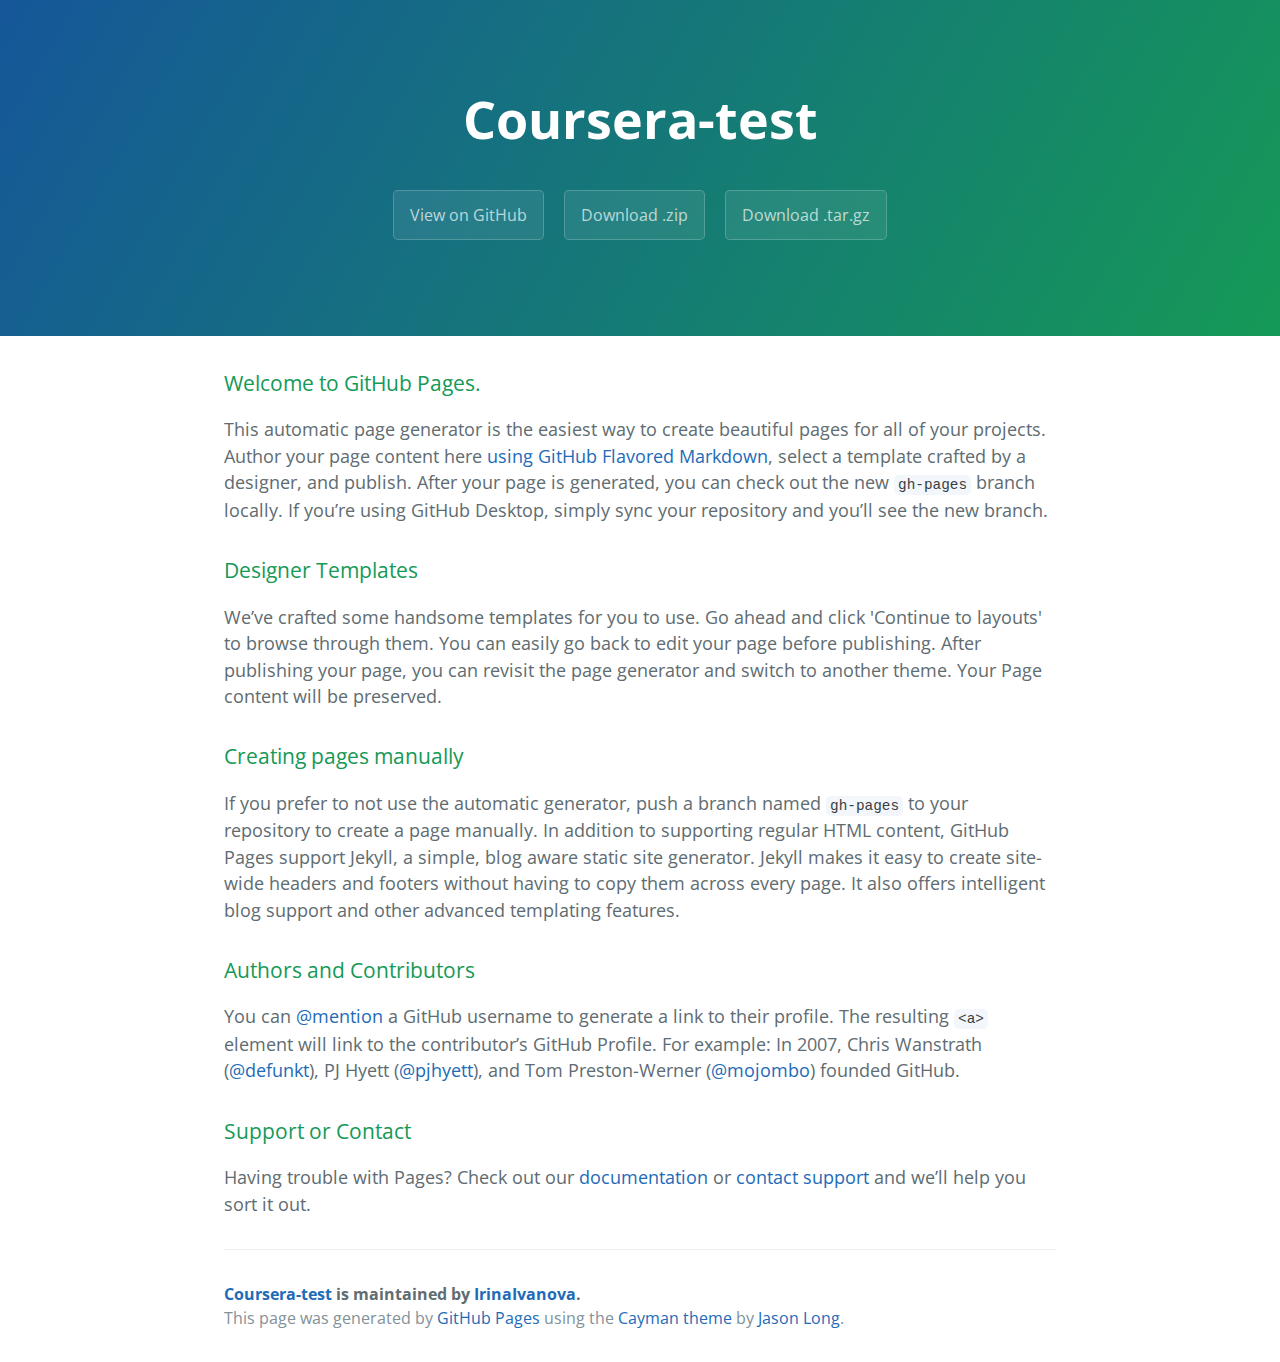
==== index.html @ 2acd21a3 "Create gh-pages branch via GitHub" ====
<!DOCTYPE html>
<html lang="en-us">
  <head>
    <meta charset="UTF-8">
    <title>Coursera-test by IrinaIvanova</title>
    <meta name="viewport" content="width=device-width, initial-scale=1">
    <link rel="stylesheet" type="text/css" href="stylesheets/normalize.css" media="screen">
    <link href='https://fonts.googleapis.com/css?family=Open+Sans:400,700' rel='stylesheet' type='text/css'>
    <link rel="stylesheet" type="text/css" href="stylesheets/stylesheet.css" media="screen">
    <link rel="stylesheet" type="text/css" href="stylesheets/github-light.css" media="screen">
  </head>
  <body>
    <section class="page-header">
      <h1 class="project-name">Coursera-test</h1>
      <h2 class="project-tagline"></h2>
      <a href="https://github.com/IrinaIvanova/coursera-test" class="btn">View on GitHub</a>
      <a href="https://github.com/IrinaIvanova/coursera-test/zipball/master" class="btn">Download .zip</a>
      <a href="https://github.com/IrinaIvanova/coursera-test/tarball/master" class="btn">Download .tar.gz</a>
    </section>

    <section class="main-content">
      <h3>
<a id="welcome-to-github-pages" class="anchor" href="#welcome-to-github-pages" aria-hidden="true"><span aria-hidden="true" class="octicon octicon-link"></span></a>Welcome to GitHub Pages.</h3>

<p>This automatic page generator is the easiest way to create beautiful pages for all of your projects. Author your page content here <a href="https://guides.github.com/features/mastering-markdown/">using GitHub Flavored Markdown</a>, select a template crafted by a designer, and publish. After your page is generated, you can check out the new <code>gh-pages</code> branch locally. If you’re using GitHub Desktop, simply sync your repository and you’ll see the new branch.</p>

<h3>
<a id="designer-templates" class="anchor" href="#designer-templates" aria-hidden="true"><span aria-hidden="true" class="octicon octicon-link"></span></a>Designer Templates</h3>

<p>We’ve crafted some handsome templates for you to use. Go ahead and click 'Continue to layouts' to browse through them. You can easily go back to edit your page before publishing. After publishing your page, you can revisit the page generator and switch to another theme. Your Page content will be preserved.</p>

<h3>
<a id="creating-pages-manually" class="anchor" href="#creating-pages-manually" aria-hidden="true"><span aria-hidden="true" class="octicon octicon-link"></span></a>Creating pages manually</h3>

<p>If you prefer to not use the automatic generator, push a branch named <code>gh-pages</code> to your repository to create a page manually. In addition to supporting regular HTML content, GitHub Pages support Jekyll, a simple, blog aware static site generator. Jekyll makes it easy to create site-wide headers and footers without having to copy them across every page. It also offers intelligent blog support and other advanced templating features.</p>

<h3>
<a id="authors-and-contributors" class="anchor" href="#authors-and-contributors" aria-hidden="true"><span aria-hidden="true" class="octicon octicon-link"></span></a>Authors and Contributors</h3>

<p>You can <a href="https://help.github.com/articles/basic-writing-and-formatting-syntax/#mentioning-users-and-teams" class="user-mention">@mention</a> a GitHub username to generate a link to their profile. The resulting <code>&lt;a&gt;</code> element will link to the contributor’s GitHub Profile. For example: In 2007, Chris Wanstrath (<a href="https://github.com/defunkt" class="user-mention">@defunkt</a>), PJ Hyett (<a href="https://github.com/pjhyett" class="user-mention">@pjhyett</a>), and Tom Preston-Werner (<a href="https://github.com/mojombo" class="user-mention">@mojombo</a>) founded GitHub.</p>

<h3>
<a id="support-or-contact" class="anchor" href="#support-or-contact" aria-hidden="true"><span aria-hidden="true" class="octicon octicon-link"></span></a>Support or Contact</h3>

<p>Having trouble with Pages? Check out our <a href="https://help.github.com/pages">documentation</a> or <a href="https://github.com/contact">contact support</a> and we’ll help you sort it out.</p>

      <footer class="site-footer">
        <span class="site-footer-owner"><a href="https://github.com/IrinaIvanova/coursera-test">Coursera-test</a> is maintained by <a href="https://github.com/IrinaIvanova">IrinaIvanova</a>.</span>

        <span class="site-footer-credits">This page was generated by <a href="https://pages.github.com">GitHub Pages</a> using the <a href="https://github.com/jasonlong/cayman-theme">Cayman theme</a> by <a href="https://twitter.com/jasonlong">Jason Long</a>.</span>
      </footer>

    </section>

  
  </body>
</html>
---- stylesheets/stylesheet.css ----
* {
  box-sizing: border-box; }

body {
  padding: 0;
  margin: 0;
  font-family: "Open Sans", "Helvetica Neue", Helvetica, Arial, sans-serif;
  font-size: 16px;
  line-height: 1.5;
  color: #606c71; }

a {
  color: #1e6bb8;
  text-decoration: none; }
  a:hover {
    text-decoration: underline; }

.btn {
  display: inline-block;
  margin-bottom: 1rem;
  color: rgba(255, 255, 255, 0.7);
  background-color: rgba(255, 255, 255, 0.08);
  border-color: rgba(255, 255, 255, 0.2);
  border-style: solid;
  border-width: 1px;
  border-radius: 0.3rem;
  transition: color 0.2s, background-color 0.2s, border-color 0.2s; }
  .btn + .btn {
    margin-left: 1rem; }

.btn:hover {
  color: rgba(255, 255, 255, 0.8);
  text-decoration: none;
  background-color: rgba(255, 255, 255, 0.2);
  border-color: rgba(255, 255, 255, 0.3); }

@media screen and (min-width: 64em) {
  .btn {
    padding: 0.75rem 1rem; } }

@media screen and (min-width: 42em) and (max-width: 64em) {
  .btn {
    padding: 0.6rem 0.9rem;
    font-size: 0.9rem; } }

@media screen and (max-width: 42em) {
  .btn {
    display: block;
    width: 100%;
    padding: 0.75rem;
    font-size: 0.9rem; }
    .btn + .btn {
      margin-top: 1rem;
      margin-left: 0; } }

.page-header {
  color: #fff;
  text-align: center;
  background-color: #159957;
  background-image: linear-gradient(120deg, #155799, #159957); }

@media screen and (min-width: 64em) {
  .page-header {
    padding: 5rem 6rem; } }

@media screen and (min-width: 42em) and (max-width: 64em) {
  .page-header {
    padding: 3rem 4rem; } }

@media screen and (max-width: 42em) {
  .page-header {
    padding: 2rem 1rem; } }

.project-name {
  margin-top: 0;
  margin-bottom: 0.1rem; }

@media screen and (min-width: 64em) {
  .project-name {
    font-size: 3.25rem; } }

@media screen and (min-width: 42em) and (max-width: 64em) {
  .project-name {
    font-size: 2.25rem; } }

@media screen and (max-width: 42em) {
  .project-name {
    font-size: 1.75rem; } }

.project-tagline {
  margin-bottom: 2rem;
  font-weight: normal;
  opacity: 0.7; }

@media screen and (min-width: 64em) {
  .project-tagline {
    font-size: 1.25rem; } }

@media screen and (min-width: 42em) and (max-width: 64em) {
  .project-tagline {
    font-size: 1.15rem; } }

@media screen and (max-width: 42em) {
  .project-tagline {
    font-size: 1rem; } }

.main-content :first-child {
  margin-top: 0; }
.main-content img {
  max-width: 100%; }
.main-content h1, .main-content h2, .main-content h3, .main-content h4, .main-content h5, .main-content h6 {
  margin-top: 2rem;
  margin-bottom: 1rem;
  font-weight: normal;
  color: #159957; }
.main-content p {
  margin-bottom: 1em; }
.main-content code {
  padding: 2px 4px;
  font-family: Consolas, "Liberation Mono", Menlo, Courier, monospace;
  font-size: 0.9rem;
  color: #383e41;
  background-color: #f3f6fa;
  border-radius: 0.3rem; }
.main-content pre {
  padding: 0.8rem;
  margin-top: 0;
  margin-bottom: 1rem;
  font: 1rem Consolas, "Liberation Mono", Menlo, Courier, monospace;
  color: #567482;
  word-wrap: normal;
  background-color: #f3f6fa;
  border: solid 1px #dce6f0;
  border-radius: 0.3rem; }
  .main-content pre > code {
    padding: 0;
    margin: 0;
    font-size: 0.9rem;
    color: #567482;
    word-break: normal;
    white-space: pre;
    background: transparent;
    border: 0; }
.main-content .highlight {
  margin-bottom: 1rem; }
  .main-content .highlight pre {
    margin-bottom: 0;
    word-break: normal; }
.main-content .highlight pre, .main-content pre {
  padding: 0.8rem;
  overflow: auto;
  font-size: 0.9rem;
  line-height: 1.45;
  border-radius: 0.3rem; }
.main-content pre code, .main-content pre tt {
  display: inline;
  max-width: initial;
  padding: 0;
  margin: 0;
  overflow: initial;
  line-height: inherit;
  word-wrap: normal;
  background-color: transparent;
  border: 0; }
  .main-content pre code:before, .main-content pre code:after, .main-content pre tt:before, .main-content pre tt:after {
    content: normal; }
.main-content ul, .main-content ol {
  margin-top: 0; }
.main-content blockquote {
  padding: 0 1rem;
  margin-left: 0;
  color: #819198;
  border-left: 0.3rem solid #dce6f0; }
  .main-content blockquote > :first-child {
    margin-top: 0; }
  .main-content blockquote > :last-child {
    margin-bottom: 0; }
.main-content table {
  display: block;
  width: 100%;
  overflow: auto;
  word-break: normal;
  word-break: keep-all; }
  .main-content table th {
    font-weight: bold; }
  .main-content table th, .main-content table td {
    padding: 0.5rem 1rem;
    border: 1px solid #e9ebec; }
.main-content dl {
  padding: 0; }
  .main-content dl dt {
    padding: 0;
    margin-top: 1rem;
    font-size: 1rem;
    font-weight: bold; }
  .main-content dl dd {
    padding: 0;
    margin-bottom: 1rem; }
.main-content hr {
  height: 2px;
  padding: 0;
  margin: 1rem 0;
  background-color: #eff0f1;
  border: 0; }

@media screen and (min-width: 64em) {
  .main-content {
    max-width: 64rem;
    padding: 2rem 6rem;
    margin: 0 auto;
    font-size: 1.1rem; } }

@media screen and (min-width: 42em) and (max-width: 64em) {
  .main-content {
    padding: 2rem 4rem;
    font-size: 1.1rem; } }

@media screen and (max-width: 42em) {
  .main-content {
    padding: 2rem 1rem;
    font-size: 1rem; } }

.site-footer {
  padding-top: 2rem;
  margin-top: 2rem;
  border-top: solid 1px #eff0f1; }

.site-footer-owner {
  display: block;
  font-weight: bold; }

.site-footer-credits {
  color: #819198; }

@media screen and (min-width: 64em) {
  .site-footer {
    font-size: 1rem; } }

@media screen and (min-width: 42em) and (max-width: 64em) {
  .site-footer {
    font-size: 1rem; } }

@media screen and (max-width: 42em) {
  .site-footer {
    font-size: 0.9rem; } }
---- stylesheets/github-light.css ----
/*
   Copyright 2014 GitHub Inc.

   Licensed under the Apache License, Version 2.0 (the "License");
   you may not use this file except in compliance with the License.
   You may obtain a copy of the License at

       http://www.apache.org/licenses/LICENSE-2.0

   Unless required by applicable law or agreed to in writing, software
   distributed under the License is distributed on an "AS IS" BASIS,
   WITHOUT WARRANTIES OR CONDITIONS OF ANY KIND, either express or implied.
   See the License for the specific language governing permissions and
   limitations under the License.

*/

.pl-c /* comment */ {
  color: #969896;
}

.pl-c1      /* constant, markup.raw, meta.diff.header, meta.module-reference, meta.property-name, support, support.constant, support.variable, variable.other.constant */,
.pl-s .pl-v /* string variable */ {
  color: #0086b3;
}

.pl-e  /* entity */,
.pl-en /* entity.name */ {
  color: #795da3;
}

.pl-s .pl-s1 /* string source */,
.pl-smi      /* storage.modifier.import, storage.modifier.package, storage.type.java, variable.other, variable.parameter.function */ {
  color: #333;
}

.pl-ent /* entity.name.tag */ {
  color: #63a35c;
}

.pl-k /* keyword, storage, storage.type */ {
  color: #a71d5d;
}

.pl-pds              /* punctuation.definition.string, string.regexp.character-class */,
.pl-s                /* string */,
.pl-s .pl-pse .pl-s1 /* string punctuation.section.embedded source */,
.pl-sr               /* string.regexp */,
.pl-sr .pl-cce       /* string.regexp constant.character.escape */,
.pl-sr .pl-sra       /* string.regexp string.regexp.arbitrary-repitition */,
.pl-sr .pl-sre       /* string.regexp source.ruby.embedded */ {
  color: #183691;
}

.pl-v /* variable */ {
  color: #ed6a43;
}

.pl-id /* invalid.deprecated */ {
  color: #b52a1d;
}

.pl-ii /* invalid.illegal */ {
  background-color: #b52a1d;
  color: #f8f8f8;
}

.pl-sr .pl-cce /* string.regexp constant.character.escape */ {
  color: #63a35c;
  font-weight: bold;
}

.pl-ml /* markup.list */ {
  color: #693a17;
}

.pl-mh        /* markup.heading */,
.pl-mh .pl-en /* markup.heading entity.name */,
.pl-ms        /* meta.separator */ {
  color: #1d3e81;
  font-weight: bold;
}

.pl-mq /* markup.quote */ {
  color: #008080;
}

.pl-mi /* markup.italic */ {
  color: #333;
  font-style: italic;
}

.pl-mb /* markup.bold */ {
  color: #333;
  font-weight: bold;
}

.pl-md /* markup.deleted, meta.diff.header.from-file */ {
  background-color: #ffecec;
  color: #bd2c00;
}

.pl-mi1 /* markup.inserted, meta.diff.header.to-file */ {
  background-color: #eaffea;
  color: #55a532;
}

.pl-mdr /* meta.diff.range */ {
  color: #795da3;
  font-weight: bold;
}

.pl-mo /* meta.output */ {
  color: #1d3e81;
}
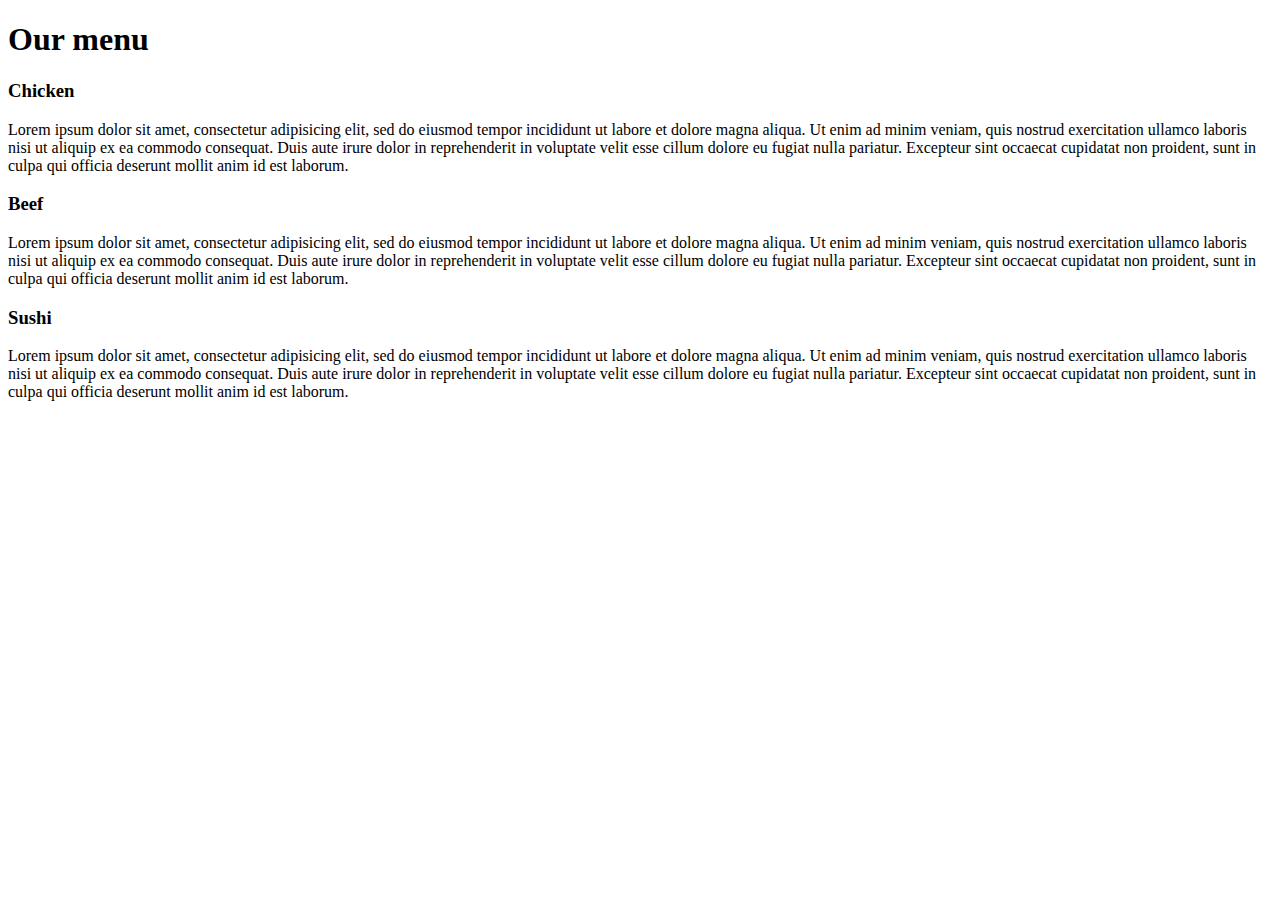
==== commit a3c467cb: "Added files via upload" ====
--- a/index.html
+++ b/index.html
@@ -1,57 +1,35 @@
+
 <!DOCTYPE html>
-<html lang="en-us">
-  <head>
-    <meta charset="UTF-8">
-    <title>Coursera-test by IrinaIvanova</title>
-    <meta name="viewport" content="width=device-width, initial-scale=1">
-    <link rel="stylesheet" type="text/css" href="stylesheets/normalize.css" media="screen">
-    <link href='https://fonts.googleapis.com/css?family=Open+Sans:400,700' rel='stylesheet' type='text/css'>
-    <link rel="stylesheet" type="text/css" href="stylesheets/stylesheet.css" media="screen">
-    <link rel="stylesheet" type="text/css" href="stylesheets/github-light.css" media="screen">
-  </head>
-  <body>
-    <section class="page-header">
-      <h1 class="project-name">Coursera-test</h1>
-      <h2 class="project-tagline"></h2>
-      <a href="https://github.com/IrinaIvanova/coursera-test" class="btn">View on GitHub</a>
-      <a href="https://github.com/IrinaIvanova/coursera-test/zipball/master" class="btn">Download .zip</a>
-      <a href="https://github.com/IrinaIvanova/coursera-test/tarball/master" class="btn">Download .tar.gz</a>
-    </section>
+<html>
+    <head>
+        <meta charset="utf-8">
+        <meta name="viewport" content="width=device-width, initial-scale=1">
+        <title>Project: Restaurant webpage</title>
+ 		<link rel="stylesheet" type="text/css" href="stylesheet/rest.css">
+ 
+    </head>
+    <body>
+  	<h1> Our menu </h1>
+		<div class="row">
+			<div class="box col-lg-4 col-md-6 col-lt-12">
 
-    <section class="main-content">
-      <h3>
-<a id="welcome-to-github-pages" class="anchor" href="#welcome-to-github-pages" aria-hidden="true"><span aria-hidden="true" class="octicon octicon-link"></span></a>Welcome to GitHub Pages.</h3>
-
-<p>This automatic page generator is the easiest way to create beautiful pages for all of your projects. Author your page content here <a href="https://guides.github.com/features/mastering-markdown/">using GitHub Flavored Markdown</a>, select a template crafted by a designer, and publish. After your page is generated, you can check out the new <code>gh-pages</code> branch locally. If you’re using GitHub Desktop, simply sync your repository and you’ll see the new branch.</p>
-
-<h3>
-<a id="designer-templates" class="anchor" href="#designer-templates" aria-hidden="true"><span aria-hidden="true" class="octicon octicon-link"></span></a>Designer Templates</h3>
-
-<p>We’ve crafted some handsome templates for you to use. Go ahead and click 'Continue to layouts' to browse through them. You can easily go back to edit your page before publishing. After publishing your page, you can revisit the page generator and switch to another theme. Your Page content will be preserved.</p>
-
-<h3>
-<a id="creating-pages-manually" class="anchor" href="#creating-pages-manually" aria-hidden="true"><span aria-hidden="true" class="octicon octicon-link"></span></a>Creating pages manually</h3>
-
-<p>If you prefer to not use the automatic generator, push a branch named <code>gh-pages</code> to your repository to create a page manually. In addition to supporting regular HTML content, GitHub Pages support Jekyll, a simple, blog aware static site generator. Jekyll makes it easy to create site-wide headers and footers without having to copy them across every page. It also offers intelligent blog support and other advanced templating features.</p>
-
-<h3>
-<a id="authors-and-contributors" class="anchor" href="#authors-and-contributors" aria-hidden="true"><span aria-hidden="true" class="octicon octicon-link"></span></a>Authors and Contributors</h3>
-
-<p>You can <a href="https://help.github.com/articles/basic-writing-and-formatting-syntax/#mentioning-users-and-teams" class="user-mention">@mention</a> a GitHub username to generate a link to their profile. The resulting <code>&lt;a&gt;</code> element will link to the contributor’s GitHub Profile. For example: In 2007, Chris Wanstrath (<a href="https://github.com/defunkt" class="user-mention">@defunkt</a>), PJ Hyett (<a href="https://github.com/pjhyett" class="user-mention">@pjhyett</a>), and Tom Preston-Werner (<a href="https://github.com/mojombo" class="user-mention">@mojombo</a>) founded GitHub.</p>
-
-<h3>
-<a id="support-or-contact" class="anchor" href="#support-or-contact" aria-hidden="true"><span aria-hidden="true" class="octicon octicon-link"></span></a>Support or Contact</h3>
-
-<p>Having trouble with Pages? Check out our <a href="https://help.github.com/pages">documentation</a> or <a href="https://github.com/contact">contact support</a> and we’ll help you sort it out.</p>
-
-      <footer class="site-footer">
-        <span class="site-footer-owner"><a href="https://github.com/IrinaIvanova/coursera-test">Coursera-test</a> is maintained by <a href="https://github.com/IrinaIvanova">IrinaIvanova</a>.</span>
-
-        <span class="site-footer-credits">This page was generated by <a href="https://pages.github.com">GitHub Pages</a> using the <a href="https://github.com/jasonlong/cayman-theme">Cayman theme</a> by <a href="https://twitter.com/jasonlong">Jason Long</a>.</span>
-      </footer>
-
-    </section>
-
-  
-  </body>
-</html>
+                <h3 class="p1">Chicken</h3>
+                <p>
+                Lorem ipsum dolor sit amet, consectetur adipisicing elit, sed do eiusmod tempor incididunt ut labore et dolore magna aliqua. Ut enim ad minim veniam, quis nostrud exercitation ullamco laboris nisi ut aliquip ex ea commodo consequat. Duis aute irure dolor in reprehenderit in voluptate velit esse cillum dolore eu fugiat nulla pariatur. Excepteur sint occaecat cupidatat non proident, sunt in culpa qui officia deserunt mollit anim id est laborum.
+                </p>
+            </div>
+			<div class="box col-lg-4 col-md-6 col-lt-12">
+                <h3 class="p2">Beef</h3>
+                <p>
+                Lorem ipsum dolor sit amet, consectetur adipisicing elit, sed do eiusmod tempor incididunt ut labore et dolore magna aliqua. Ut enim ad minim veniam, quis nostrud exercitation ullamco laboris nisi ut aliquip ex ea commodo consequat. Duis aute irure dolor in reprehenderit in voluptate velit esse cillum dolore eu fugiat nulla pariatur. Excepteur sint occaecat cupidatat non proident, sunt in culpa qui officia deserunt mollit anim id est laborum.
+                </p>
+            </div>
+			<div class="box col-lg-4 col-md-12 col-lt-12">
+                <h3 class="p3">Sushi</h3>
+                <p>
+                Lorem ipsum dolor sit amet, consectetur adipisicing elit, sed do eiusmod tempor incididunt ut labore et dolore magna aliqua. Ut enim ad minim veniam, quis nostrud exercitation ullamco laboris nisi ut aliquip ex ea commodo consequat. Duis aute irure dolor in reprehenderit in voluptate velit esse cillum dolore eu fugiat nulla pariatur. Excepteur sint occaecat cupidatat non proident, sunt in culpa qui officia deserunt mollit anim id est laborum.
+                </p>
+            </div>
+		</div>
+    </body>
+</html>